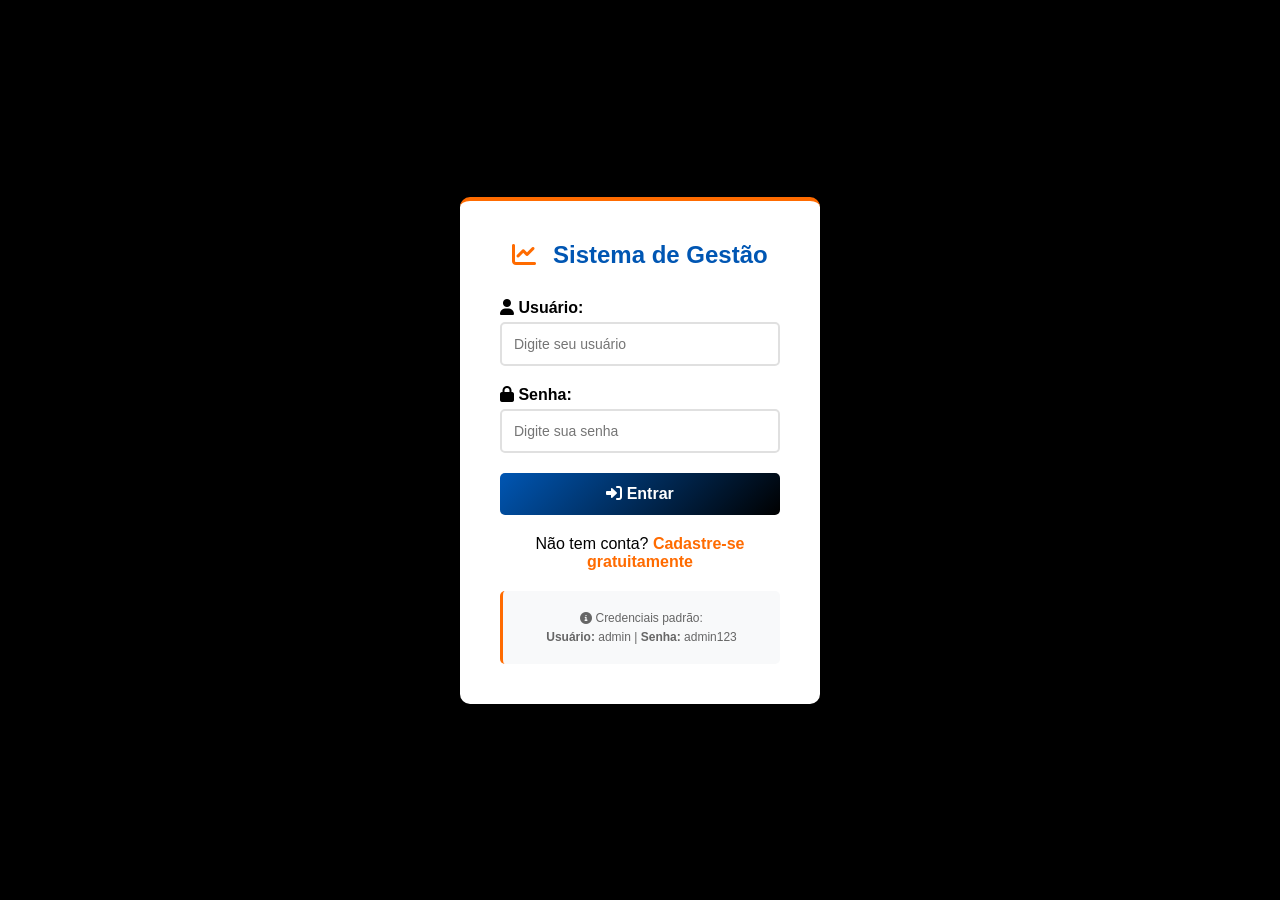
==== login.html @ ff7db137 "Add login page with authentication functionality" ====
<!DOCTYPE html>
<html lang="pt-br">
<head>
    <meta charset="UTF-8">
    <meta name="viewport" content="width=device-width, initial-scale=1.0">
    <title>Login - Sistema de Gestão</title>
    <link rel="stylesheet" href="https://cdnjs.cloudflare.com/ajax/libs/font-awesome/6.0.0/css/all.min.css">
    <style>
        * {
            margin: 0;
            padding: 0;
            box-sizing: border-box;
        }

        body {
            font-family: 'Segoe UI', Tahoma, Geneva, Verdana, sans-serif;
            background: #000000;
            min-height: 100vh;
            display: flex;
            justify-content: center;
            align-items: center;
        }

        .login-container {
            width: 100%;
            max-width: 400px;
            padding: 20px;
        }

        .login-box {
            background: white;
            padding: 40px;
            border-radius: 10px;
            box-shadow: 0 10px 40px rgba(0,0,0,0.3);
            border-top: 4px solid #ff6b00;
        }

        .login-box h2 {
            text-align: center;
            margin-bottom: 30px;
            color: #0056b3;
        }

        .login-box h2 i {
            color: #ff6b00;
            margin-right: 10px;
        }

        .form-group {
            margin-bottom: 20px;
        }

        .form-group label {
            display: block;
            margin-bottom: 5px;
            font-weight: bold;
            color: #000000;
        }

        .form-group input {
            width: 100%;
            padding: 12px;
            border: 2px solid #e0e0e0;
            border-radius: 5px;
            font-size: 14px;
            transition: all 0.3s;
        }

        .form-group input:focus {
            border-color: #ff6b00;
            outline: none;
            box-shadow: 0 0 5px rgba(255, 107, 0, 0.3);
        }

        .btn-submit {
            background: linear-gradient(135deg, #0056b3 0%, #000000 100%);
            color: white;
            border: none;
            padding: 12px;
            border-radius: 5px;
            cursor: pointer;
            font-size: 16px;
            width: 100%;
            transition: all 0.3s;
            font-weight: bold;
        }

        .btn-submit:hover {
            transform: translateY(-2px);
            box-shadow: 0 5px 15px rgba(0, 86, 179, 0.3);
        }

        .register-link {
            text-align: center;
            margin-top: 20px;
        }

        .register-link a {
            color: #ff6b00;
            text-decoration: none;
            font-weight: bold;
        }

        .register-link a:hover {
            color: #0056b3;
            text-decoration: underline;
        }

        .error-message {
            color: #ff6b00;
            text-align: center;
            margin-top: 10px;
            font-size: 14px;
            font-weight: bold;
        }

        .info-box {
            background: #f8f9fa;
            padding: 15px;
            border-radius: 5px;
            margin-top: 20px;
            text-align: center;
            border-left: 3px solid #ff6b00;
        }

        .info-box p {
            color: #666;
            font-size: 12px;
            margin: 5px 0;
        }
    </style>
</head>
<body>
    <div class="login-container">
        <div class="login-box">
            <h2><i class="fas fa-chart-line"></i> Sistema de Gestão</h2>
            <form id="loginForm">
                <div class="form-group">
                    <label><i class="fas fa-user"></i> Usuário:</label>
                    <input type="text" id="loginUser" required placeholder="Digite seu usuário">
                </div>
                <div class="form-group">
                    <label><i class="fas fa-lock"></i> Senha:</label>
                    <input type="password" id="loginPassword" required placeholder="Digite sua senha">
                </div>
                <button type="submit" class="btn-submit">
                    <i class="fas fa-sign-in-alt"></i> Entrar
                </button>
                <div id="errorMessage" class="error-message"></div>
            </form>
            <p class="register-link">
                Não tem conta? <a href="#" onclick="showRegister()">Cadastre-se gratuitamente</a>
            </p>
            <div class="info-box">
                <p><i class="fas fa-info-circle"></i> Credenciais padrão:</p>
                <p><strong>Usuário:</strong> admin | <strong>Senha:</strong> admin123</p>
            </div>
        </div>
    </div>

    <script>
        // Sistema de autenticação simples com localStorage
        let users = [];

        // Carregar usuários
        function loadUsers() {
            const stored = localStorage.getItem('users');
            if (stored) {
                users = JSON.parse(stored);
            } else {
                // Usuário padrão
                users = [
                    {
                        id: '1',
                        username: 'admin',
                        password: 'admin123',
                        name: 'Administrador',
                        email: 'admin@email.com'
                    }
                ];
                localStorage.setItem('users', JSON.stringify(users));
            }
        }

        // Login
        document.getElementById('loginForm').addEventListener('submit', (e) => {
            e.preventDefault();
            
            const username = document.getElementById('loginUser').value;
            const password = document.getElementById('loginPassword').value;
            
            loadUsers();
            
            const user = users.find(u => u.username === username && u.password === password);
            
            if (user) {
                localStorage.setItem('currentUser', JSON.stringify({
                    id: user.id,
                    username: user.username,
                    name: user.name,
                    email: user.email
                }));
                window.location.href = 'index.html';
            } else {
                document.getElementById('errorMessage').innerHTML = '<i class="fas fa-exclamation-triangle"></i> Usuário ou senha inválidos!';
            }
        });

        // Cadastro de novo usuário
        window.showRegister = () => {
            const username = prompt('Digite um nome de usuário:');
            if (!username) return;
            
            const password = prompt('Digite uma senha:');
            if (!password) return;
            
            const name = prompt('Digite seu nome completo:');
            if (!name) return;
            
            const email = prompt('Digite seu email:');
            if (!email) return;
            
            loadUsers();
            
            // Verificar se usuário já existe
            if (users.find(u => u.username === username)) {
                alert('❌ Usuário já existe!');
                return;
            }
            
            const newUser = {
                id: Date.now().toString(),
                username: username,
                password: password,
                name: name,
                email: email
            };
            
            users.push(newUser);
            localStorage.setItem('users', JSON.stringify(users));
            alert('✅ Usuário cadastrado com sucesso! Agora você pode fazer login.');
        };
    </script>
</body>
</html>
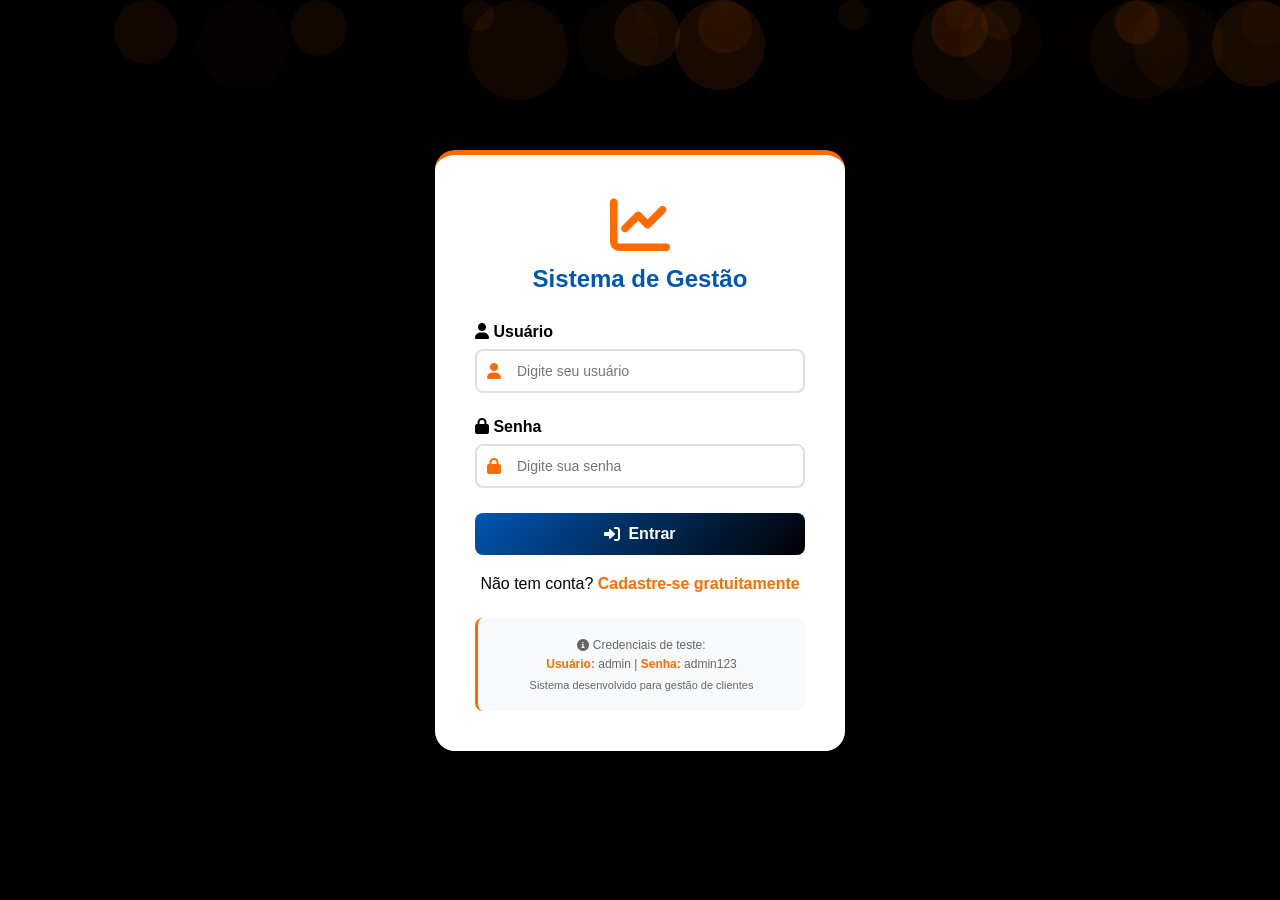
==== commit c46d9340: "Update login.html" ====
--- a/login.html
+++ b/login.html
@@ -19,49 +19,118 @@
             display: flex;
             justify-content: center;
             align-items: center;
+            position: relative;
+            overflow: hidden;
+        }
+
+        /* Fundo animado */
+        .bg-animation {
+            position: fixed;
+            top: 0;
+            left: 0;
+            width: 100%;
+            height: 100%;
+            z-index: 0;
+        }
+
+        .bg-animation div {
+            position: absolute;
+            width: 60px;
+            height: 60px;
+            background: rgba(0, 86, 179, 0.1);
+            border-radius: 50%;
+            animation: float 20s infinite linear;
+        }
+
+        @keyframes float {
+            0% {
+                transform: translateY(100vh) rotate(0deg);
+                opacity: 0;
+            }
+            10% {
+                opacity: 1;
+            }
+            90% {
+                opacity: 1;
+            }
+            100% {
+                transform: translateY(-100vh) rotate(360deg);
+                opacity: 0;
+            }
         }
 
         .login-container {
             width: 100%;
-            max-width: 400px;
+            max-width: 450px;
             padding: 20px;
+            position: relative;
+            z-index: 1;
         }
 
         .login-box {
             background: white;
             padding: 40px;
-            border-radius: 10px;
-            box-shadow: 0 10px 40px rgba(0,0,0,0.3);
-            border-top: 4px solid #ff6b00;
-        }
-
-        .login-box h2 {
+            border-radius: 20px;
+            box-shadow: 0 20px 60px rgba(0,0,0,0.3);
+            border-top: 5px solid #ff6b00;
+            animation: fadeInUp 0.6s ease-out;
+        }
+
+        @keyframes fadeInUp {
+            from {
+                opacity: 0;
+                transform: translateY(30px);
+            }
+            to {
+                opacity: 1;
+                transform: translateY(0);
+            }
+        }
+
+        .logo {
             text-align: center;
             margin-bottom: 30px;
+        }
+
+        .logo i {
+            font-size: 60px;
+            color: #ff6b00;
+        }
+
+        .logo h2 {
             color: #0056b3;
-        }
-
-        .login-box h2 i {
-            color: #ff6b00;
-            margin-right: 10px;
+            margin-top: 10px;
+            font-size: 24px;
         }
 
         .form-group {
-            margin-bottom: 20px;
+            margin-bottom: 25px;
         }
 
         .form-group label {
             display: block;
-            margin-bottom: 5px;
+            margin-bottom: 8px;
             font-weight: bold;
             color: #000000;
         }
 
+        .input-group {
+            position: relative;
+        }
+
+        .input-group i {
+            position: absolute;
+            left: 12px;
+            top: 50%;
+            transform: translateY(-50%);
+            color: #ff6b00;
+        }
+
         .form-group input {
             width: 100%;
-            padding: 12px;
+            padding: 12px 12px 12px 40px;
             border: 2px solid #e0e0e0;
-            border-radius: 5px;
+            border-radius: 8px;
             font-size: 14px;
             transition: all 0.3s;
         }
@@ -77,17 +146,21 @@
             color: white;
             border: none;
             padding: 12px;
-            border-radius: 5px;
+            border-radius: 8px;
             cursor: pointer;
             font-size: 16px;
             width: 100%;
             transition: all 0.3s;
             font-weight: bold;
+            display: flex;
+            align-items: center;
+            justify-content: center;
+            gap: 8px;
         }
 
         .btn-submit:hover {
             transform: translateY(-2px);
-            box-shadow: 0 5px 15px rgba(0, 86, 179, 0.3);
+            box-shadow: 0 5px 20px rgba(0, 86, 179, 0.4);
         }
 
         .register-link {
@@ -99,6 +172,7 @@
             color: #ff6b00;
             text-decoration: none;
             font-weight: bold;
+            transition: all 0.3s;
         }
 
         .register-link a:hover {
@@ -109,16 +183,19 @@
         .error-message {
             color: #ff6b00;
             text-align: center;
-            margin-top: 10px;
+            margin-top: 15px;
             font-size: 14px;
             font-weight: bold;
+            padding: 10px;
+            background: #fff3e0;
+            border-radius: 5px;
         }
 
         .info-box {
             background: #f8f9fa;
             padding: 15px;
-            border-radius: 5px;
-            margin-top: 20px;
+            border-radius: 8px;
+            margin-top: 25px;
             text-align: center;
             border-left: 3px solid #ff6b00;
         }
@@ -128,39 +205,77 @@
             font-size: 12px;
             margin: 5px 0;
         }
+
+        .info-box strong {
+            color: #ff6b00;
+        }
     </style>
 </head>
 <body>
+    <div class="bg-animation" id="bgAnimation"></div>
+    
     <div class="login-container">
         <div class="login-box">
-            <h2><i class="fas fa-chart-line"></i> Sistema de Gestão</h2>
+            <div class="logo">
+                <i class="fas fa-chart-line"></i>
+                <h2>Sistema de Gestão</h2>
+            </div>
+            
             <form id="loginForm">
                 <div class="form-group">
-                    <label><i class="fas fa-user"></i> Usuário:</label>
-                    <input type="text" id="loginUser" required placeholder="Digite seu usuário">
+                    <label><i class="fas fa-user"></i> Usuário</label>
+                    <div class="input-group">
+                        <i class="fas fa-user"></i>
+                        <input type="text" id="loginUser" required placeholder="Digite seu usuário">
+                    </div>
                 </div>
+                
                 <div class="form-group">
-                    <label><i class="fas fa-lock"></i> Senha:</label>
-                    <input type="password" id="loginPassword" required placeholder="Digite sua senha">
+                    <label><i class="fas fa-lock"></i> Senha</label>
+                    <div class="input-group">
+                        <i class="fas fa-lock"></i>
+                        <input type="password" id="loginPassword" required placeholder="Digite sua senha">
+                    </div>
                 </div>
+                
                 <button type="submit" class="btn-submit">
                     <i class="fas fa-sign-in-alt"></i> Entrar
                 </button>
-                <div id="errorMessage" class="error-message"></div>
+                
+                <div id="errorMessage" class="error-message" style="display: none;"></div>
             </form>
+            
             <p class="register-link">
                 Não tem conta? <a href="#" onclick="showRegister()">Cadastre-se gratuitamente</a>
             </p>
+            
             <div class="info-box">
-                <p><i class="fas fa-info-circle"></i> Credenciais padrão:</p>
+                <p><i class="fas fa-info-circle"></i> Credenciais de teste:</p>
                 <p><strong>Usuário:</strong> admin | <strong>Senha:</strong> admin123</p>
+                <p style="font-size: 11px; margin-top: 8px;">Sistema desenvolvido para gestão de clientes</p>
             </div>
         </div>
     </div>
 
     <script>
-        // Sistema de autenticação simples com localStorage
+        // Sistema de autenticação
         let users = [];
+
+        // Criar bolhas animadas
+        function createBubbles() {
+            const bgAnimation = document.getElementById('bgAnimation');
+            for (let i = 0; i < 30; i++) {
+                const bubble = document.createElement('div');
+                const size = Math.random() * 80 + 20;
+                bubble.style.width = size + 'px';
+                bubble.style.height = size + 'px';
+                bubble.style.left = Math.random() * 100 + '%';
+                bubble.style.animationDelay = Math.random() * 20 + 's';
+                bubble.style.animationDuration = Math.random() * 15 + 10 + 's';
+                bubble.style.background = `rgba(255, 107, 0, ${Math.random() * 0.1})`;
+                bgAnimation.appendChild(bubble);
+            }
+        }
 
         // Carregar usuários
         function loadUsers() {
@@ -168,14 +283,14 @@
             if (stored) {
                 users = JSON.parse(stored);
             } else {
-                // Usuário padrão
                 users = [
                     {
                         id: '1',
                         username: 'admin',
                         password: 'admin123',
                         name: 'Administrador',
-                        email: 'admin@email.com'
+                        email: 'admin@email.com',
+                        createdAt: new Date().toISOString()
                     }
                 ];
                 localStorage.setItem('users', JSON.stringify(users));
@@ -198,31 +313,50 @@
                     id: user.id,
                     username: user.username,
                     name: user.name,
-                    email: user.email
+                    email: user.email,
+                    loginTime: new Date().toISOString()
                 }));
-                window.location.href = 'index.html';
+                
+                // Animação de sucesso
+                const btn = document.querySelector('.btn-submit');
+                btn.innerHTML = '<i class="fas fa-spinner fa-spin"></i> Entrando...';
+                
+                setTimeout(() => {
+                    window.location.href = 'index.html';
+                }, 500);
             } else {
-                document.getElementById('errorMessage').innerHTML = '<i class="fas fa-exclamation-triangle"></i> Usuário ou senha inválidos!';
+                const errorDiv = document.getElementById('errorMessage');
+                errorDiv.innerHTML = '<i class="fas fa-exclamation-triangle"></i> Usuário ou senha inválidos!';
+                errorDiv.style.display = 'block';
+                
+                setTimeout(() => {
+                    errorDiv.style.display = 'none';
+                }, 3000);
             }
         });
 
-        // Cadastro de novo usuário
+        // Cadastro
         window.showRegister = () => {
             const username = prompt('Digite um nome de usuário:');
-            if (!username) return;
-            
-            const password = prompt('Digite uma senha:');
-            if (!password) return;
+            if (!username || username.trim() === '') return;
+            
+            const password = prompt('Digite uma senha: (mínimo 4 caracteres)');
+            if (!password || password.length < 4) {
+                alert('Senha deve ter pelo menos 4 caracteres!');
+                return;
+            }
             
             const name = prompt('Digite seu nome completo:');
             if (!name) return;
             
             const email = prompt('Digite seu email:');
-            if (!email) return;
+            if (!email || !email.includes('@')) {
+                alert('Email inválido!');
+                return;
+            }
             
             loadUsers();
             
-            // Verificar se usuário já existe
             if (users.find(u => u.username === username)) {
                 alert('❌ Usuário já existe!');
                 return;
@@ -233,13 +367,24 @@
                 username: username,
                 password: password,
                 name: name,
-                email: email
+                email: email,
+                createdAt: new Date().toISOString()
             };
             
             users.push(newUser);
             localStorage.setItem('users', JSON.stringify(users));
             alert('✅ Usuário cadastrado com sucesso! Agora você pode fazer login.');
         };
+
+        // Inicializar
+        createBubbles();
+        
+        // Adicionar efeito de enter
+        document.getElementById('loginPassword').addEventListener('keypress', (e) => {
+            if (e.key === 'Enter') {
+                document.getElementById('loginForm').dispatchEvent(new Event('submit'));
+            }
+        });
     </script>
 </body>
 </html>
